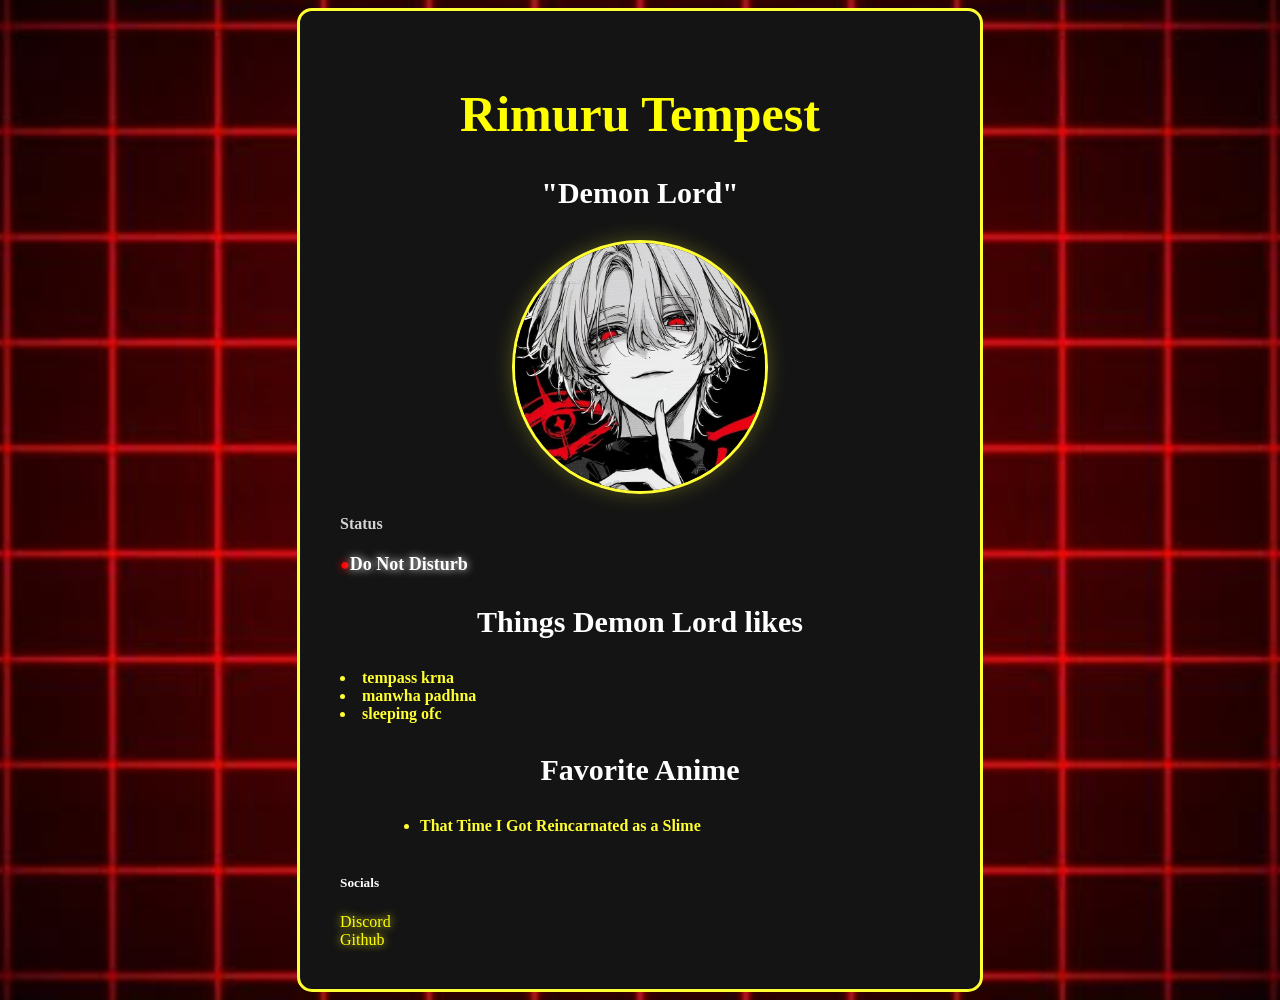
==== Rimuru.html @ 5e11c648 "Update and rename profile.html to Rimuru.html" ====
<!DOCTYPE html>
<html>
  <head>
    <title>Rimuru</title>
    <link rel="stylesheet" href=style.css>
  </head>
  <body>
    <div>
    <h1>Rimuru Tempest</h1>
    <h3>"Demon Lord"</h3>
    <img src="./sirra.jpg" alt="Rimuru Tempest">
      <h4><span class="status">Status</span></h4>
      <p><span class="dot">●</span><span class="DND">Do Not Disturb</span></p>
      </ul>
      <h3>Things Demon Lord likes</h3>
      <ull>
      <li>tempass krna</li>
      <li>manwha padhna</li>
      <li>sleeping ofc</li>
      </ul>
      <h3>Favorite Anime</h3>
      <ul>
      <li> That Time I Got Reincarnated as a Slime</li>
      </ul>
      <br>
      <h5>Socials</h5>
      <a href="https://discord.com/" class="button">Discord</a><br>
      <a href="https://github.com/" class="button">Github</a>
      </div>
  </body>
</html>
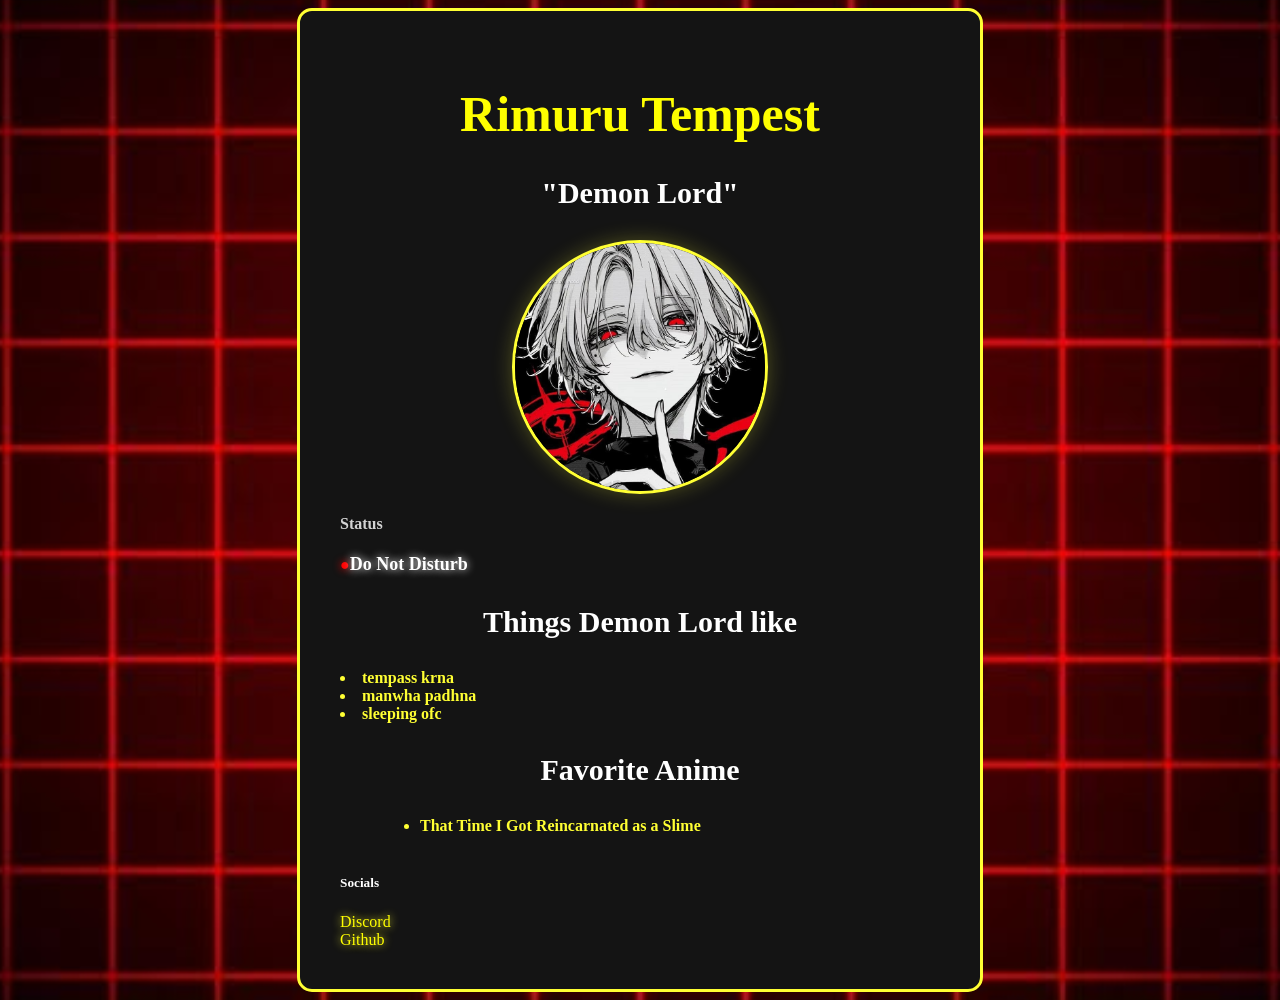
==== commit ffb4e0fc: "Fix grammatical error in header for likes" ====
--- a/Rimuru.html
+++ b/Rimuru.html
@@ -12,7 +12,7 @@
       <h4><span class="status">Status</span></h4>
       <p><span class="dot">●</span><span class="DND">Do Not Disturb</span></p>
       </ul>
-      <h3>Things Demon Lord likes</h3>
+      <h3>Things Demon Lord like</h3>
       <ull>
       <li>tempass krna</li>
       <li>manwha padhna</li>
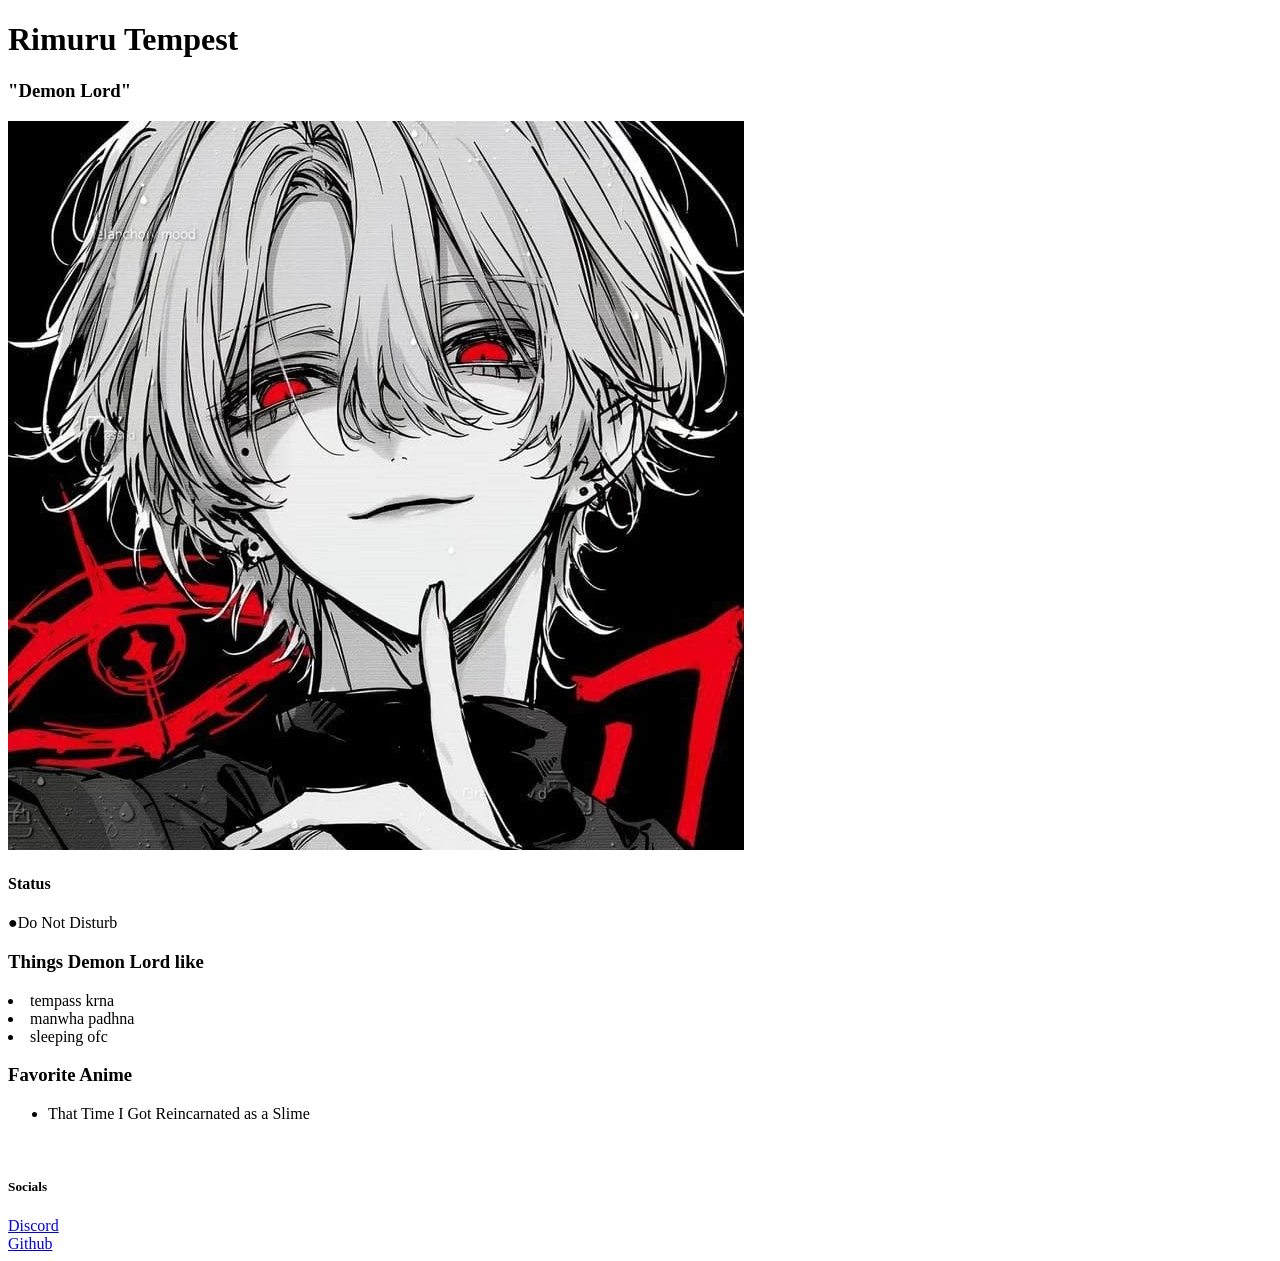
==== commit 61c42a6e: "Change stylesheet link to Rimuru.css" ====
--- a/Rimuru.html
+++ b/Rimuru.html
@@ -2,7 +2,7 @@
 <html>
   <head>
     <title>Rimuru</title>
-    <link rel="stylesheet" href=style.css>
+    <link rel="stylesheet" href=Rimuru.css>
   </head>
   <body>
     <div>
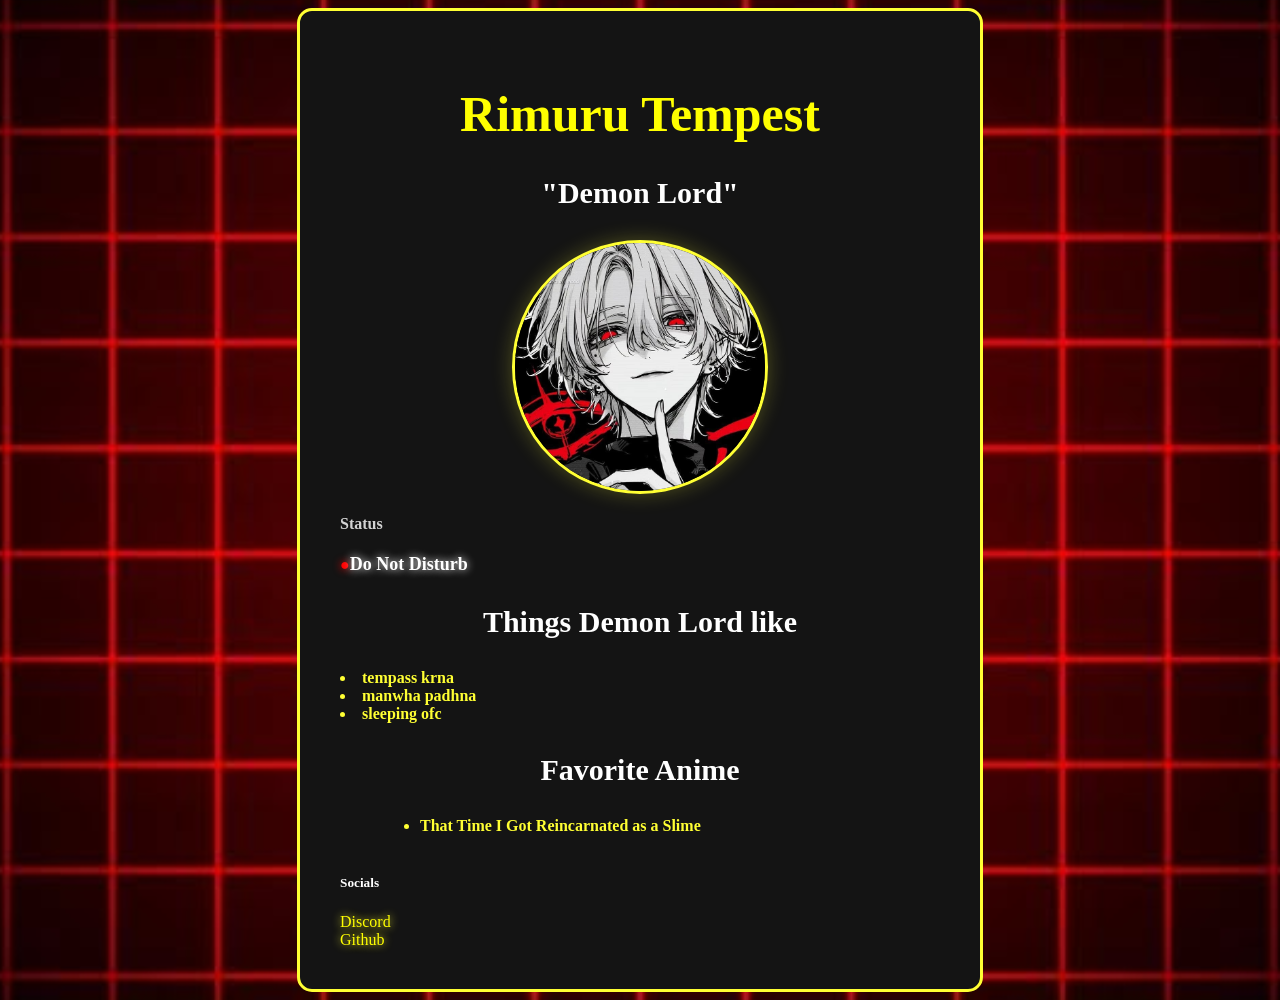
==== commit a58a223a: "Fix stylesheet link case sensitivity" ====
--- a/Rimuru.html
+++ b/Rimuru.html
@@ -2,7 +2,7 @@
 <html>
   <head>
     <title>Rimuru</title>
-    <link rel="stylesheet" href=Rimuru.css>
+    <link rel="stylesheet" href=rimuru.css>
   </head>
   <body>
     <div>
